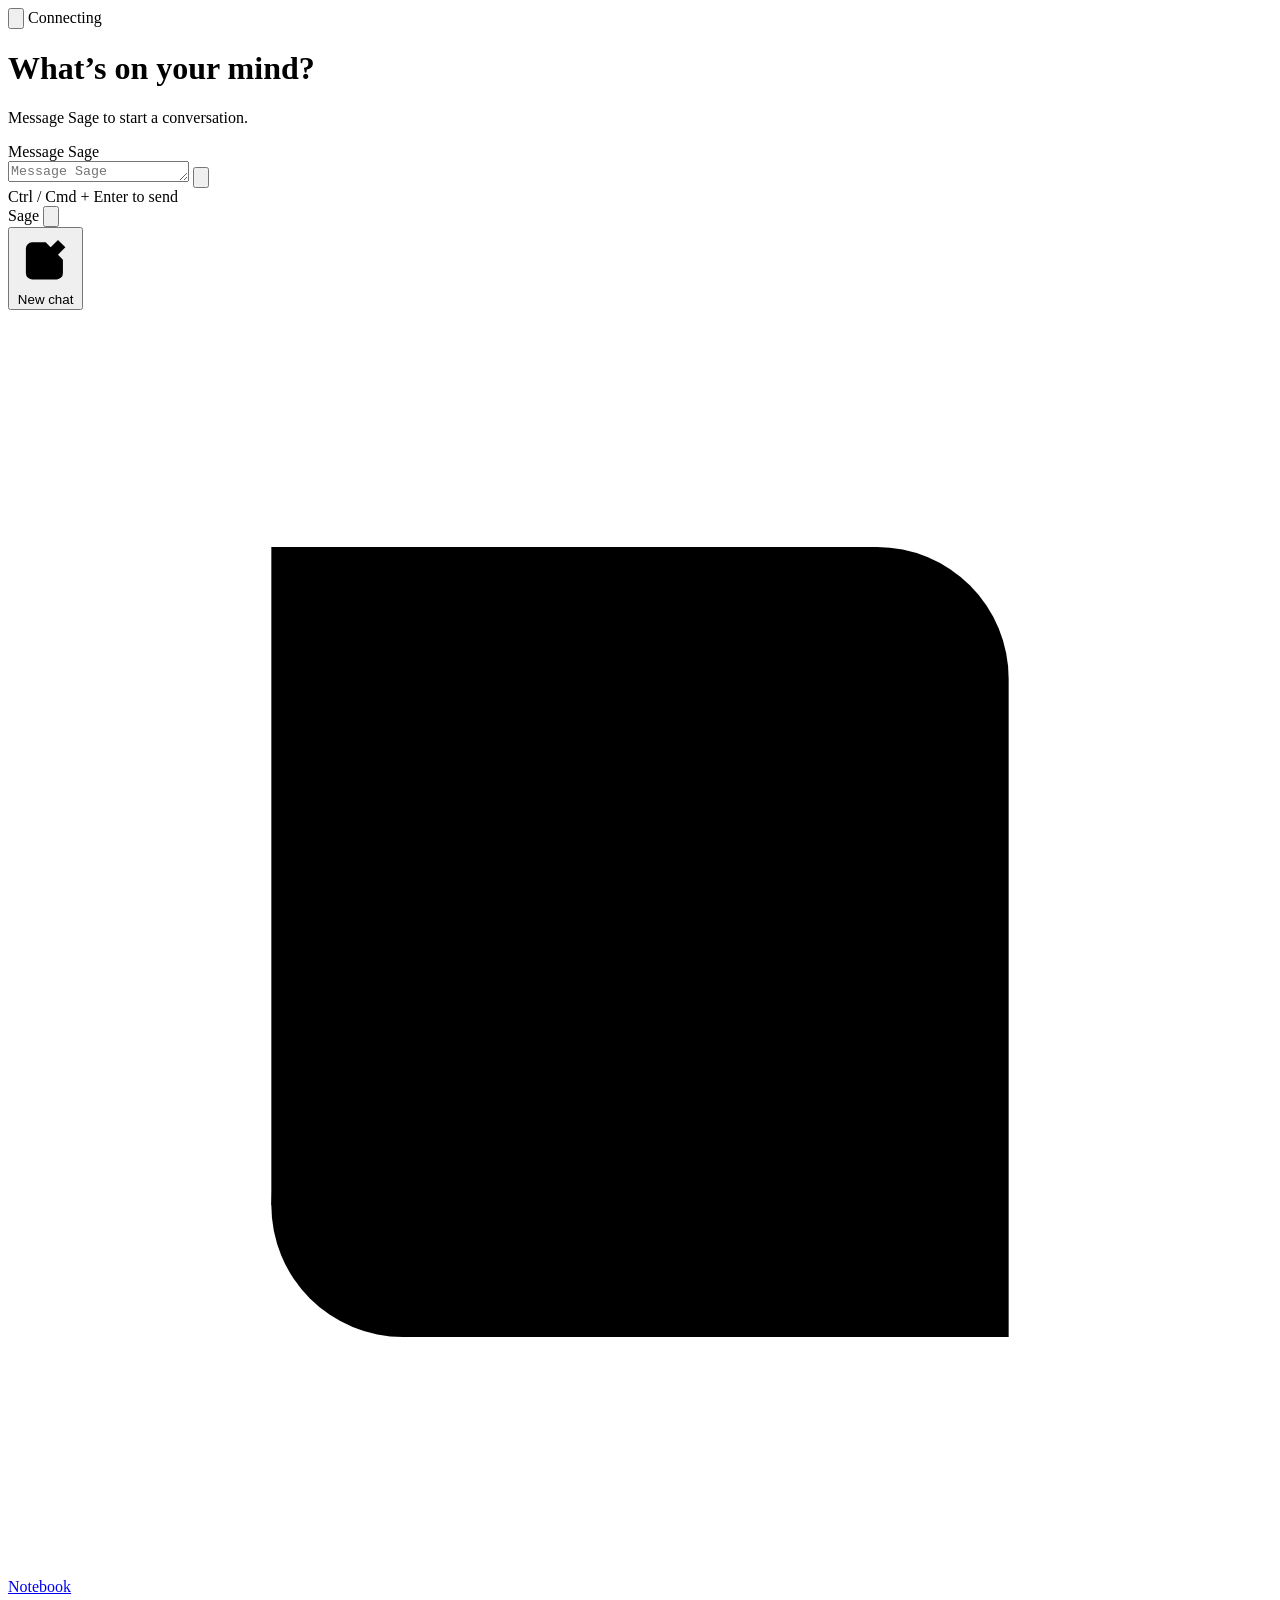
==== src/static/index.html @ 041a486d "feat: ChatGPT-style chrome with the notebook on its own page Replace the 64px top bar with two float" ====
<!doctype html>
<html lang="en">
<head>
  <meta charset="utf-8">
  <meta name="viewport" content="width=device-width, initial-scale=1, viewport-fit=cover">
  <meta name="theme-color" content="#000000">
  <title>Sage</title>
  <link rel="stylesheet" href="/static/app.css?v=8">
</head>
<body>
  <div id="app">
    <nav id="chrome-left" aria-label="Sage">
      <button id="menu-toggle" type="button" aria-label="Open menu" aria-controls="drawer" aria-expanded="false">
        <svg aria-hidden="true" viewBox="0 0 24 24"><path d="M4 6.5h16M4 12h16M4 17.5h16"/></svg>
      </button>
      <span id="status-dot" class="cold" aria-hidden="true"></span>
      <span id="status" class="sr-only" role="status" aria-live="polite">Connecting</span>
    </nav>

    <main id="messages" aria-label="Conversation" aria-live="polite">
      <div id="empty">
        <h1>What’s on your mind?</h1>
        <p>Message Sage to start a conversation.</p>
      </div>
    </main>

    <form id="composer">
      <label for="message" class="sr-only">Message Sage</label>
      <div id="sensitive-notice" class="composer-notice" role="status" aria-live="polite" hidden>Sensitive mode is on</div>
      <div id="input-row">
        <textarea id="message" rows="1" placeholder="Message Sage" enterkeyhint="enter" required></textarea>
        <button id="send-btn" type="submit" aria-label="Send message">
          <svg aria-hidden="true" viewBox="0 0 24 24"><path d="M12 19V5M6.5 10.5 12 5l5.5 5.5"/></svg>
        </button>
      </div>
      <div id="composer-hint">Ctrl / Cmd + Enter to send</div>
    </form>
  </div>

  <div id="drawer-overlay" aria-hidden="true"></div>
  <aside id="drawer" role="dialog" aria-modal="true" aria-hidden="true" aria-labelledby="drawer-title" tabindex="-1">
    <div id="drawer-header">
      <span id="drawer-title">Sage</span>
      <button id="drawer-close" type="button" aria-label="Close menu"><svg aria-hidden="true" viewBox="0 0 24 24"><path d="m6 6 12 12M18 6 6 18"/></svg></button>
    </div>
    <nav id="drawer-nav" aria-label="Sage">
      <button id="drawer-new-chat" class="drawer-row" type="button">
        <svg aria-hidden="true" viewBox="0 0 24 24"><path d="M12 5H6.5A2.5 2.5 0 0 0 4 7.5v10A2.5 2.5 0 0 0 6.5 20h10a2.5 2.5 0 0 0 2.5-2.5V12"/><path d="m13 14 7-7-3-3-7 7-1 4 4-1Z"/></svg>
        <span>New chat</span>
      </button>
      <a id="drawer-notebook" class="drawer-row" href="/notebook">
        <svg aria-hidden="true" viewBox="0 0 24 24"><path d="M5 4.5h11.5A2.5 2.5 0 0 1 19 7v12.5H7.5A2.5 2.5 0 0 1 5 17V4.5Z"/><path d="M5 17a2.5 2.5 0 0 1 2.5-2.5H19M8 8h7M8 11h5"/></svg>
        <span>Notebook</span>
      </a>
    </nav>
  </aside>

  <script src="/static/app.js?v=7"></script>
</body>
</html>
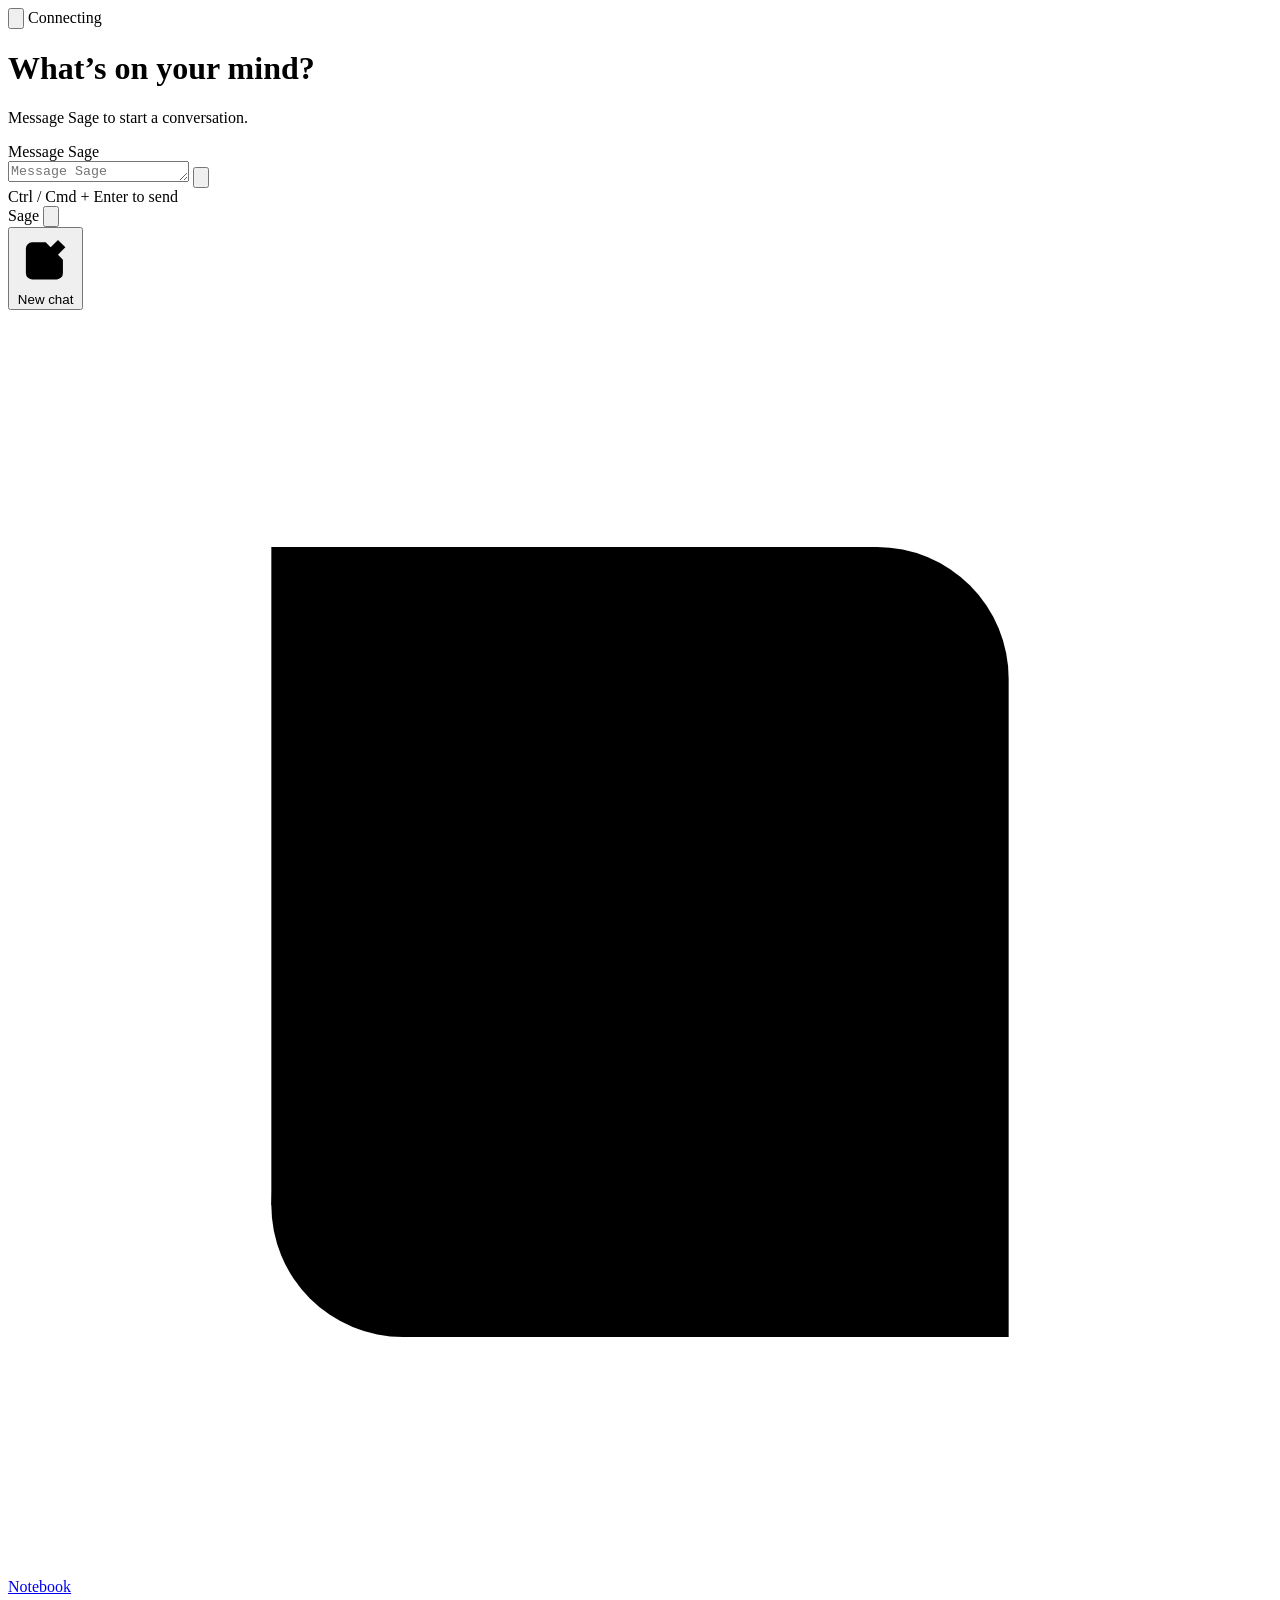
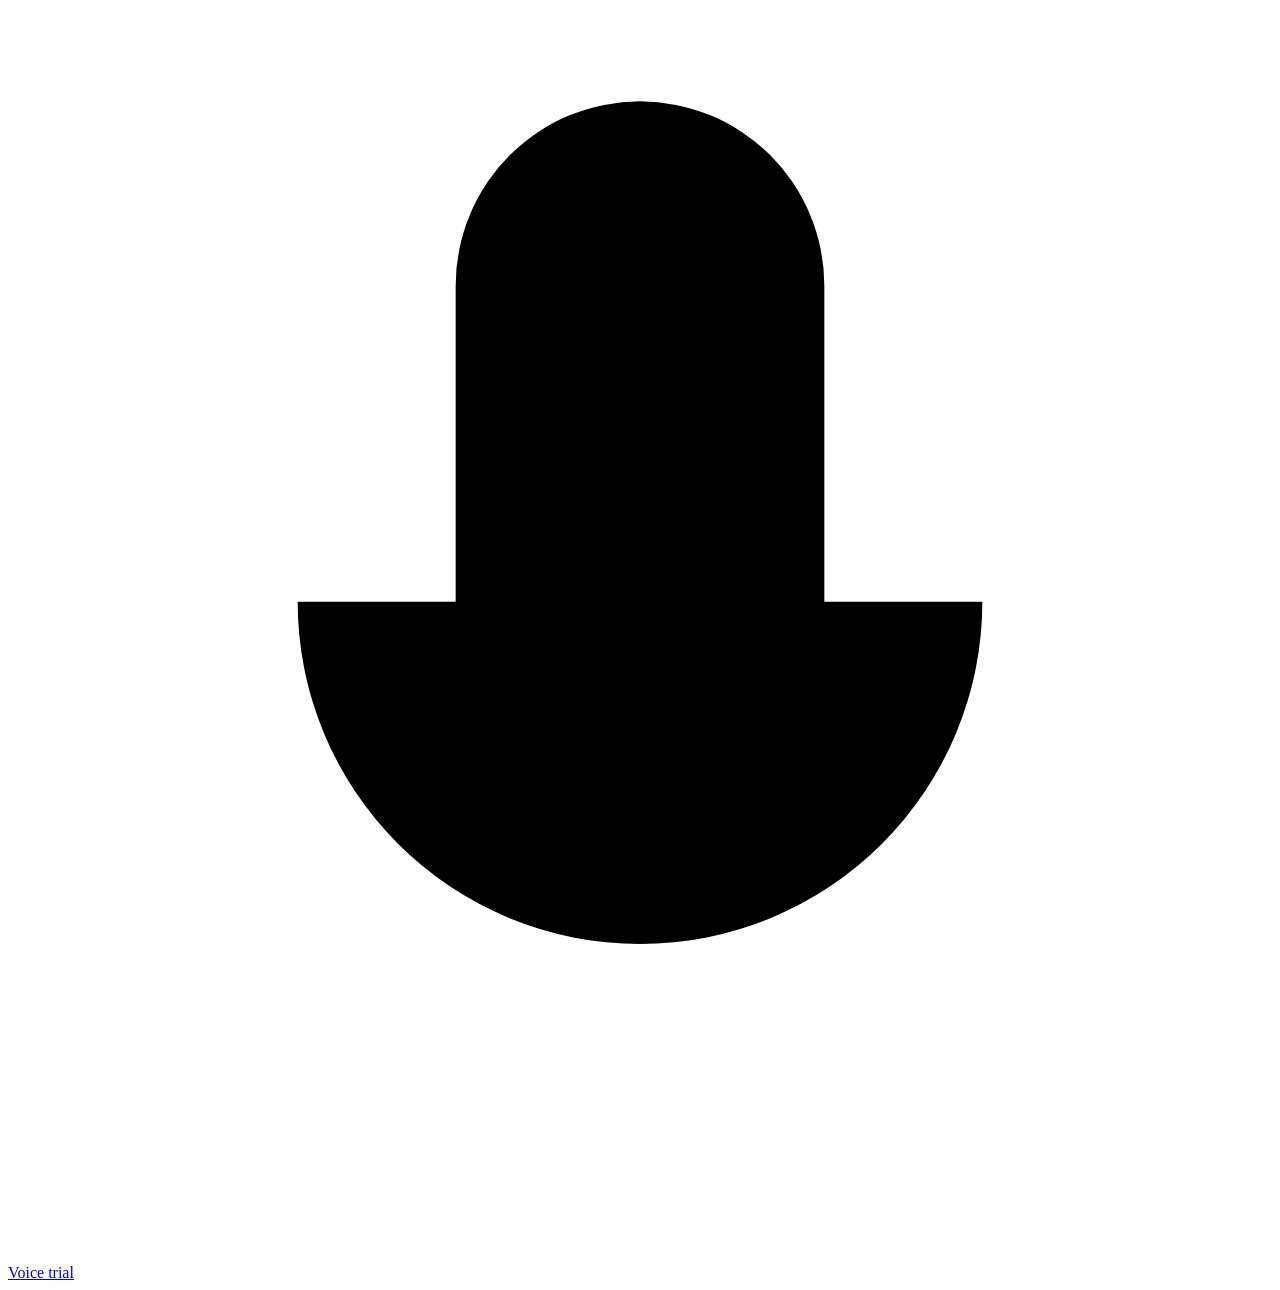
==== commit 0c078943: "feat(voice): add isolated Gemini Live trial Keep live audio outside the text router and lived memory" ====
--- a/src/static/index.html
+++ b/src/static/index.html
@@ -5,7 +5,7 @@
   <meta name="viewport" content="width=device-width, initial-scale=1, viewport-fit=cover">
   <meta name="theme-color" content="#000000">
   <title>Sage</title>
-  <link rel="stylesheet" href="/static/app.css?v=8">
+  <link rel="stylesheet" href="/static/app.css?v=9">
 </head>
 <body>
   <div id="app">
@@ -14,6 +14,7 @@
         <svg aria-hidden="true" viewBox="0 0 24 24"><path d="M4 6.5h16M4 12h16M4 17.5h16"/></svg>
       </button>
       <span id="status-dot" class="cold" aria-hidden="true"></span>
+      <span id="model"></span>
       <span id="status" class="sr-only" role="status" aria-live="polite">Connecting</span>
     </nav>
 
@@ -26,7 +27,6 @@
 
     <form id="composer">
       <label for="message" class="sr-only">Message Sage</label>
-      <div id="sensitive-notice" class="composer-notice" role="status" aria-live="polite" hidden>Sensitive mode is on</div>
       <div id="input-row">
         <textarea id="message" rows="1" placeholder="Message Sage" enterkeyhint="enter" required></textarea>
         <button id="send-btn" type="submit" aria-label="Send message">
@@ -52,9 +52,13 @@
         <svg aria-hidden="true" viewBox="0 0 24 24"><path d="M5 4.5h11.5A2.5 2.5 0 0 1 19 7v12.5H7.5A2.5 2.5 0 0 1 5 17V4.5Z"/><path d="M5 17a2.5 2.5 0 0 1 2.5-2.5H19M8 8h7M8 11h5"/></svg>
         <span>Notebook</span>
       </a>
+      <a class="drawer-row" href="/call">
+        <svg aria-hidden="true" viewBox="0 0 24 24"><path d="M8.5 5.5v6a3.5 3.5 0 0 0 7 0v-6a3.5 3.5 0 0 0-7 0Z"/><path d="M5.5 11.5a6.5 6.5 0 0 0 13 0M12 18v3M9 21h6"/></svg>
+        <span>Voice trial</span>
+      </a>
     </nav>
   </aside>
 
-  <script src="/static/app.js?v=7"></script>
+  <script src="/static/app.js?v=8"></script>
 </body>
 </html>
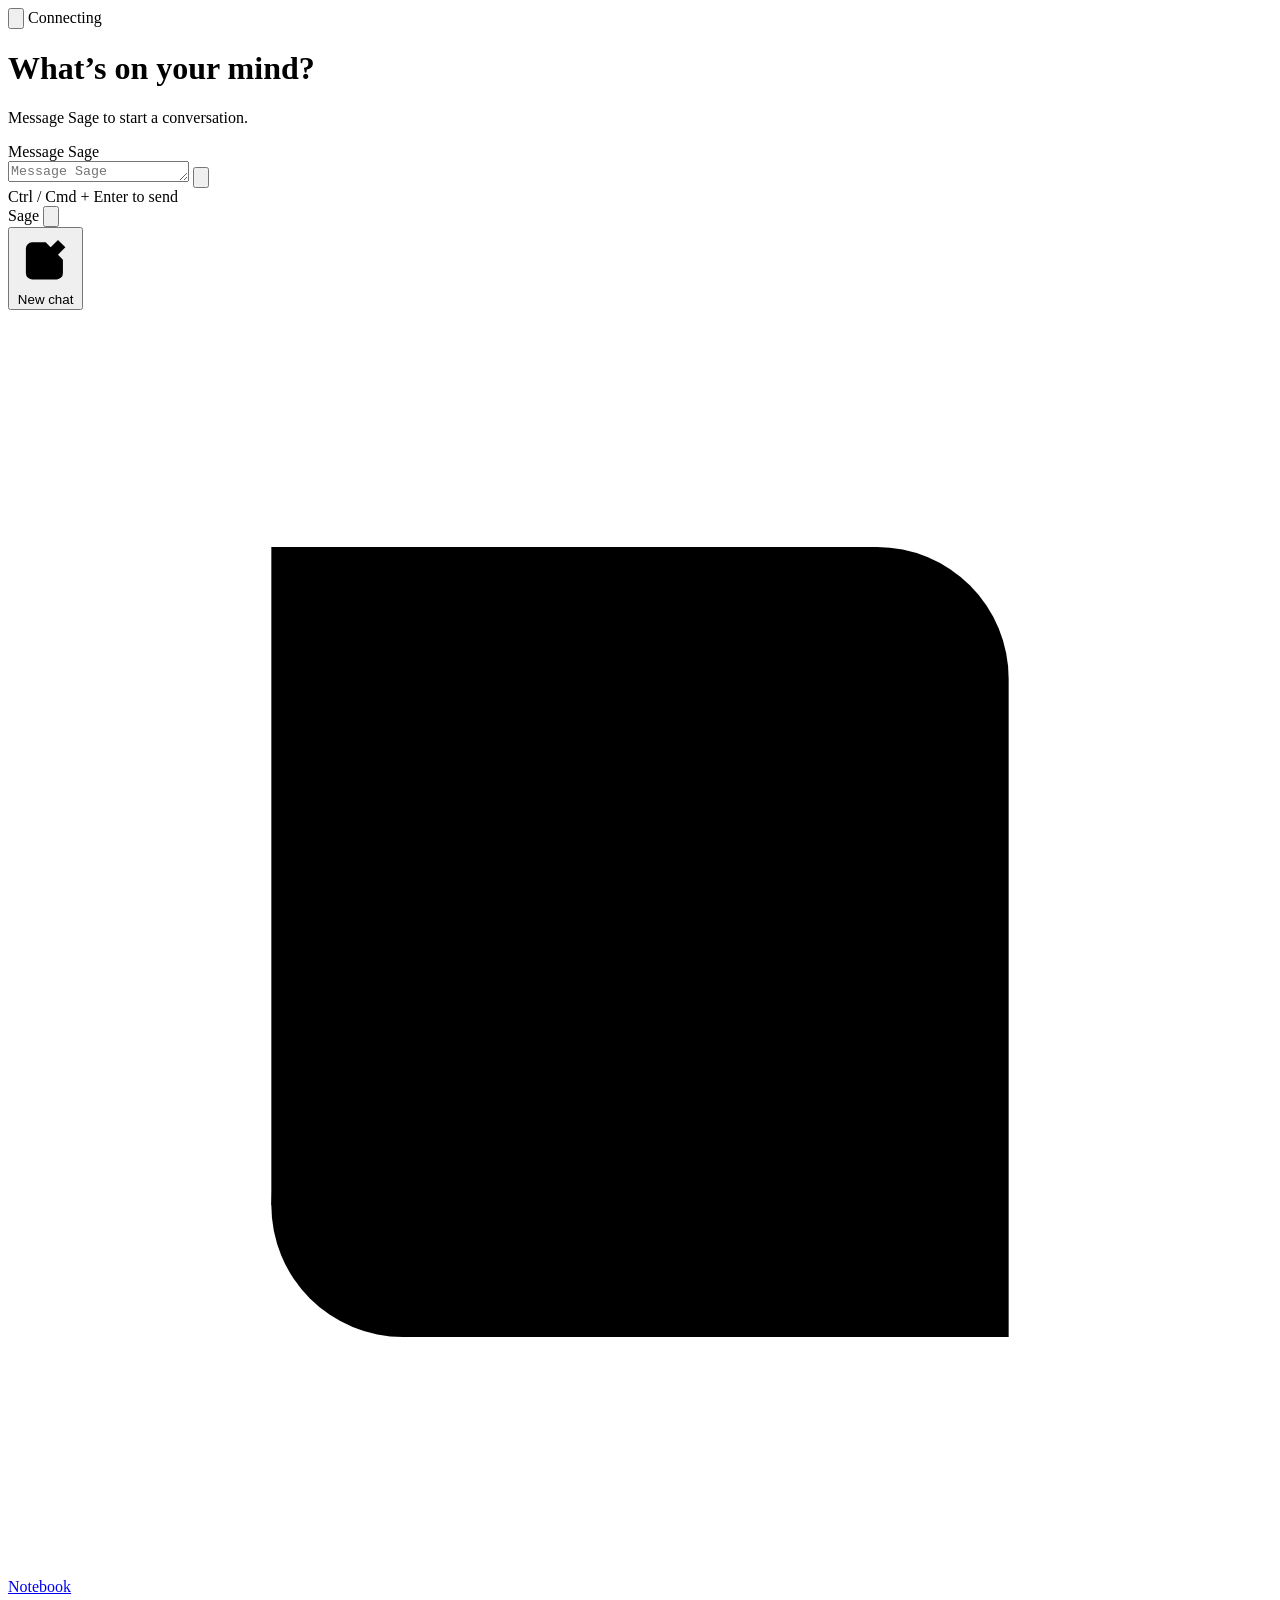
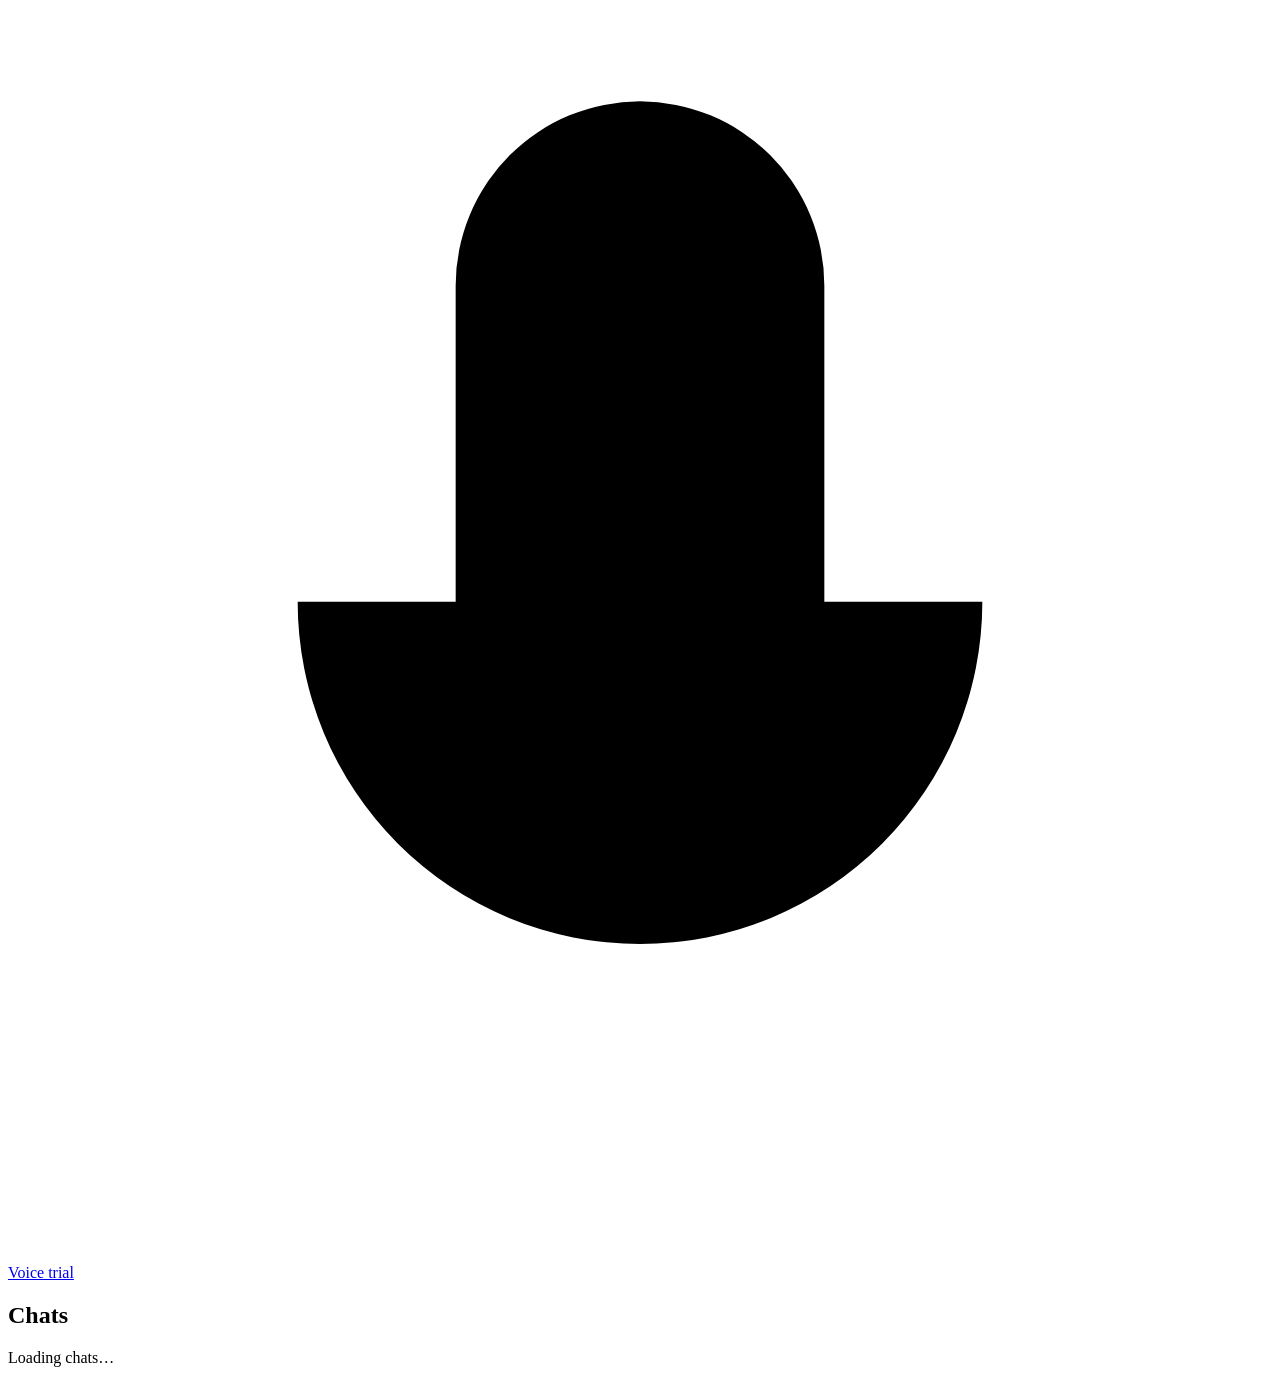
==== commit 7183d98d: "feat(chat): add session navigation Session controls append metadata instead of rewriting lived event" ====
--- a/src/static/index.html
+++ b/src/static/index.html
@@ -5,7 +5,8 @@
   <meta name="viewport" content="width=device-width, initial-scale=1, viewport-fit=cover">
   <meta name="theme-color" content="#000000">
   <title>Sage</title>
-  <link rel="stylesheet" href="/static/app.css?v=9">
+  <link rel="icon" href="/static/sage-mark.svg" type="image/svg+xml">
+  <link rel="stylesheet" href="/static/app.css?v=10">
 </head>
 <body>
   <div id="app">
@@ -40,7 +41,7 @@
   <div id="drawer-overlay" aria-hidden="true"></div>
   <aside id="drawer" role="dialog" aria-modal="true" aria-hidden="true" aria-labelledby="drawer-title" tabindex="-1">
     <div id="drawer-header">
-      <span id="drawer-title">Sage</span>
+      <span id="drawer-brand"><img src="/static/sage-mark.svg" alt=""><span id="drawer-title">Sage</span></span>
       <button id="drawer-close" type="button" aria-label="Close menu"><svg aria-hidden="true" viewBox="0 0 24 24"><path d="m6 6 12 12M18 6 6 18"/></svg></button>
     </div>
     <nav id="drawer-nav" aria-label="Sage">
@@ -57,8 +58,17 @@
         <span>Voice trial</span>
       </a>
     </nav>
+    <section id="drawer-chats" aria-labelledby="drawer-chats-title">
+      <div id="drawer-chats-heading">
+        <h2 id="drawer-chats-title">Chats</h2>
+        <button id="archived-toggle" type="button" aria-controls="archived-list" aria-expanded="false" hidden></button>
+      </div>
+      <p id="session-status" role="status" aria-live="polite">Loading chats…</p>
+      <div id="session-list" role="list" aria-label="Chats"></div>
+      <div id="archived-list" role="list" aria-label="Archived chats" hidden></div>
+    </section>
   </aside>
 
-  <script src="/static/app.js?v=8"></script>
+  <script src="/static/app.js?v=9"></script>
 </body>
 </html>
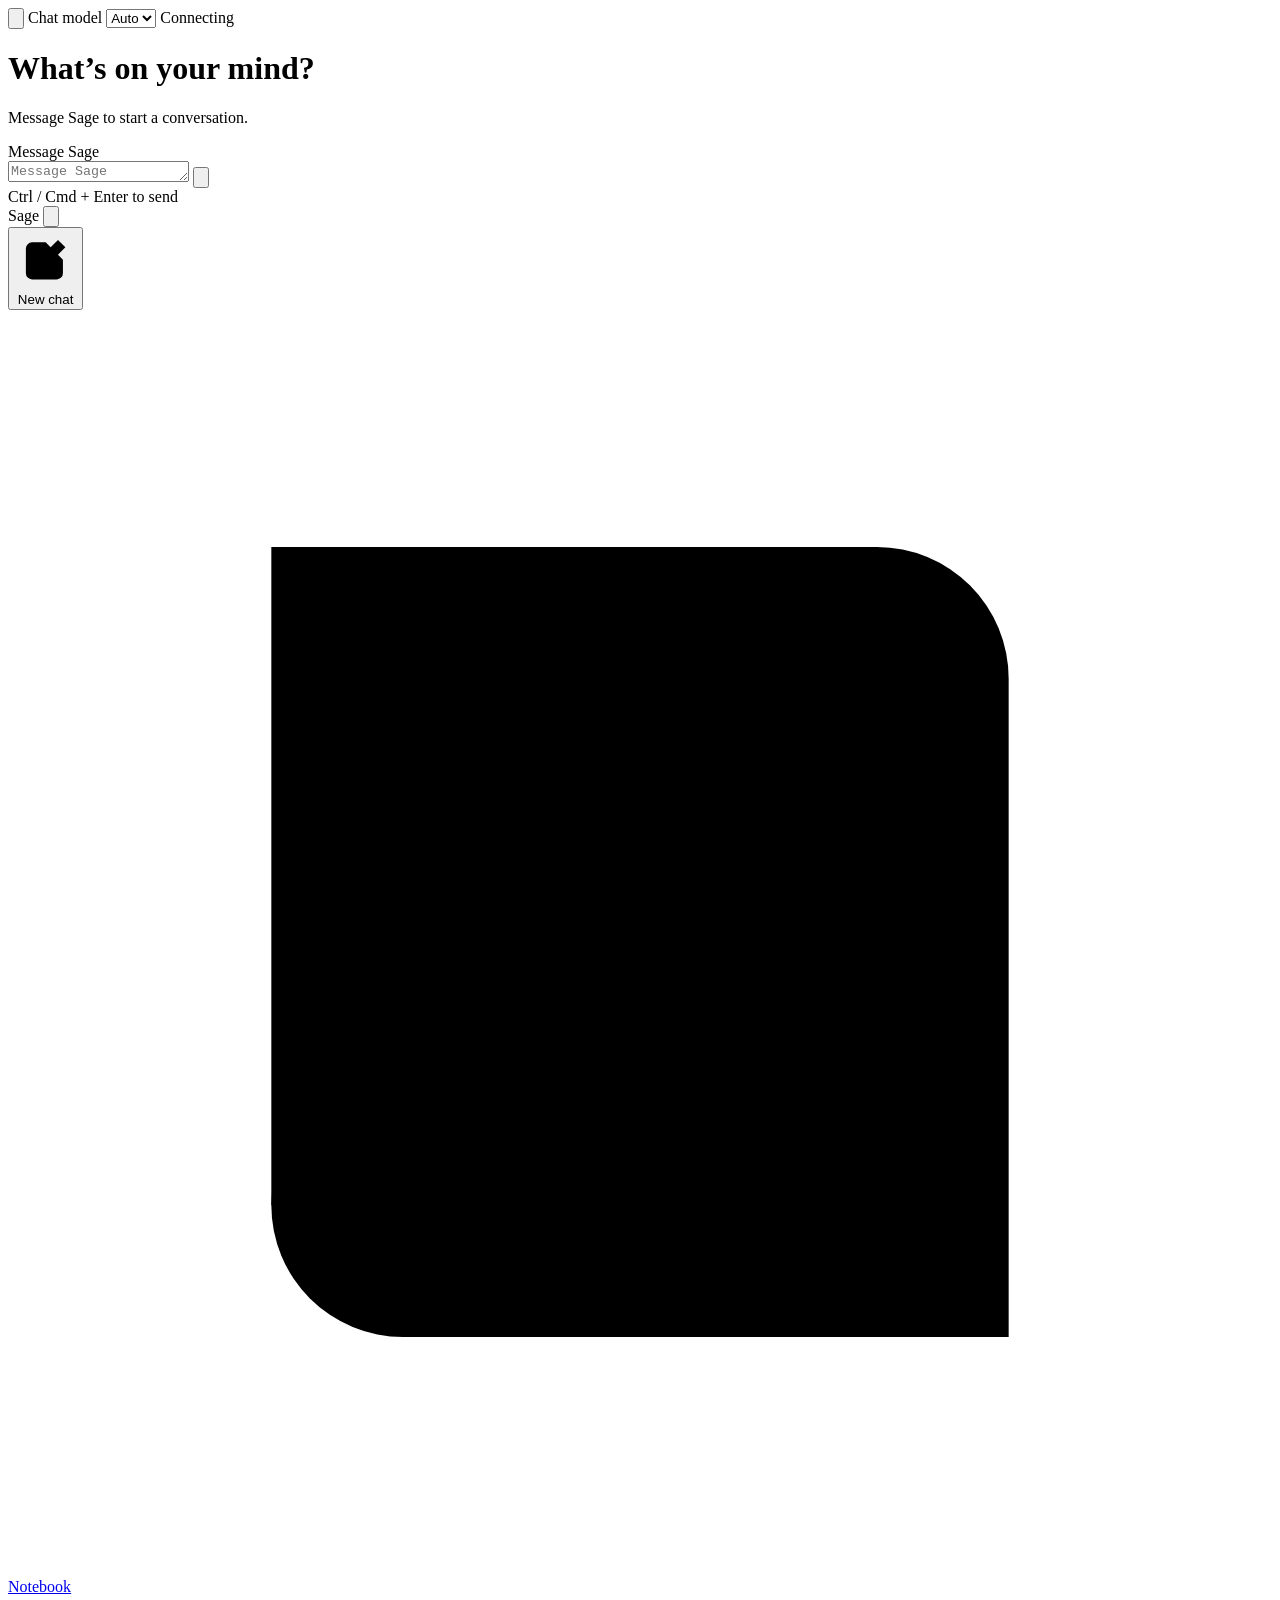
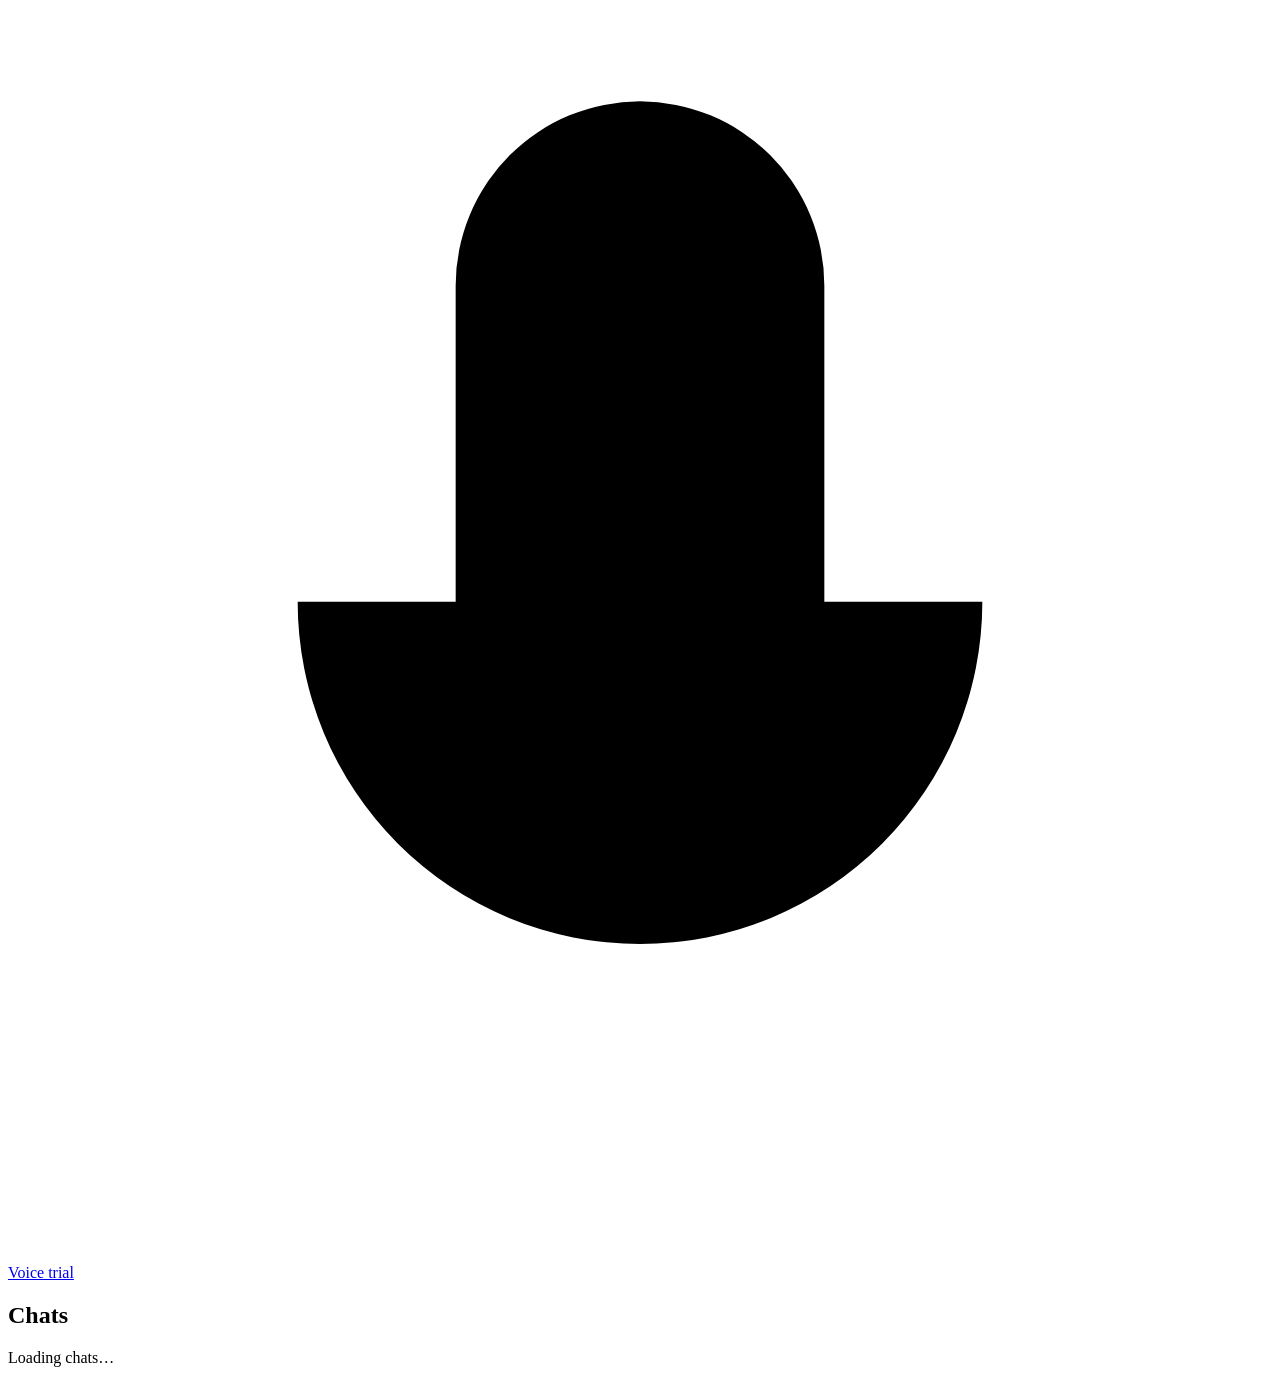
==== commit b36980b7: "feat(chat): add session model retry Add rebuildable SQLite model columns while leaving authoritative" ====
--- a/src/static/index.html
+++ b/src/static/index.html
@@ -6,7 +6,7 @@
   <meta name="theme-color" content="#000000">
   <title>Sage</title>
   <link rel="icon" href="/static/sage-mark.svg" type="image/svg+xml">
-  <link rel="stylesheet" href="/static/app.css?v=10">
+  <link rel="stylesheet" href="/static/app.css?v=11">
 </head>
 <body>
   <div id="app">
@@ -15,7 +15,9 @@
         <svg aria-hidden="true" viewBox="0 0 24 24"><path d="M4 6.5h16M4 12h16M4 17.5h16"/></svg>
       </button>
       <span id="status-dot" class="cold" aria-hidden="true"></span>
-      <span id="model"></span>
+      <label for="model-picker" class="sr-only">Chat model</label>
+      <select id="model-picker" aria-label="Chat model"><option value="auto">Auto</option></select>
+      <span id="model" aria-live="polite"></span>
       <span id="status" class="sr-only" role="status" aria-live="polite">Connecting</span>
     </nav>
 
@@ -69,6 +71,6 @@
     </section>
   </aside>
 
-  <script src="/static/app.js?v=9"></script>
+  <script src="/static/app.js?v=11"></script>
 </body>
 </html>
